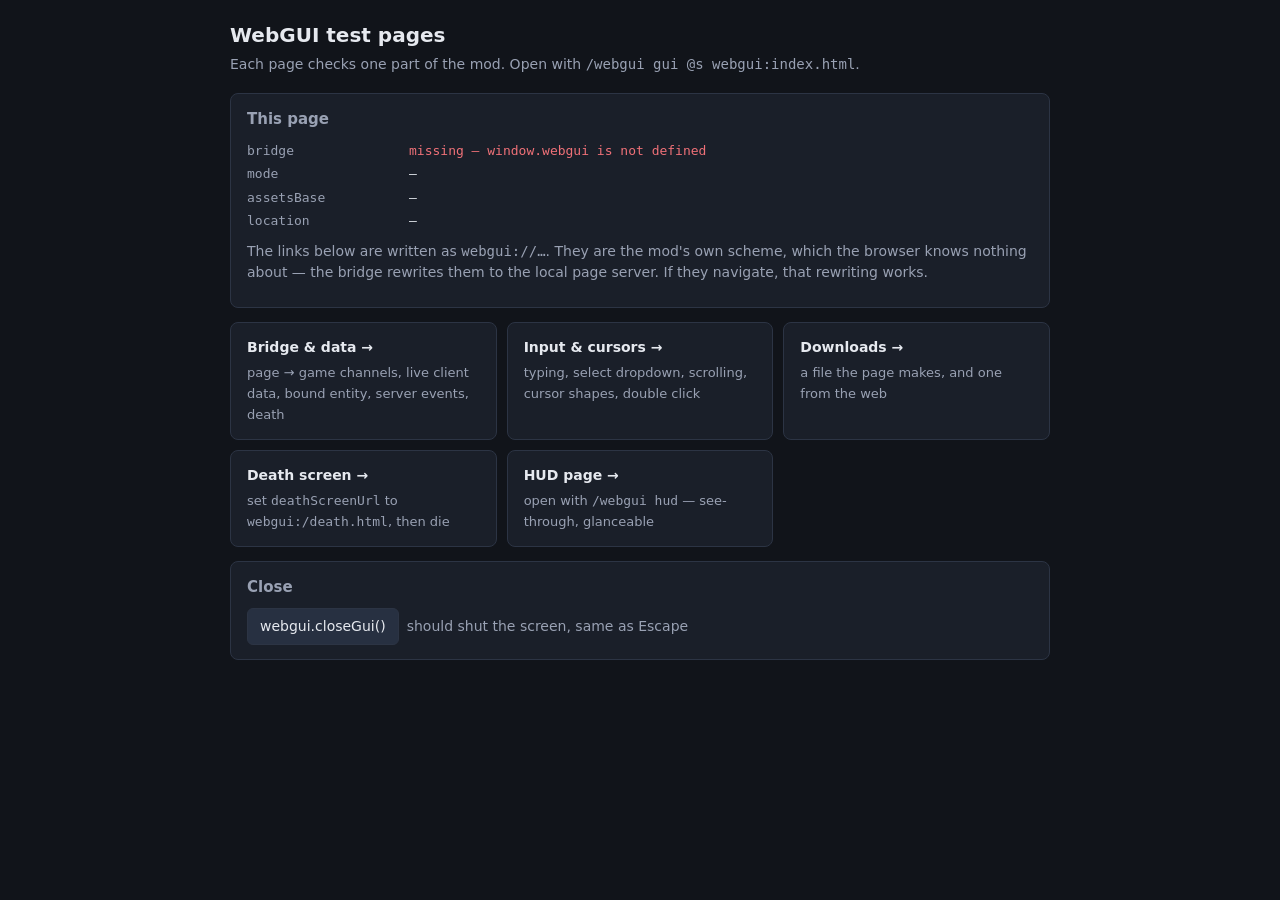
==== dev/testpages/index.html @ 4cb47ab4 "test: страницы для ручной проверки Набор страниц под dev/testpages: мост, ввод и курсоры, загрузки, " ====
<!doctype html>
<html lang="en">
<head>
<meta charset="utf-8">
<title>WebGUI test pages</title>
<link rel="stylesheet" href="style.css">
</head>
<body>
<div class="wrap">
  <h1>WebGUI test pages</h1>
  <p class="sub">Each page checks one part of the mod. Open with
     <code>/webgui gui @s webgui:index.html</code>.</p>

  <div class="panel">
    <h2>This page</h2>
    <div class="kv">
      <div>bridge</div><div id="has-bridge">checking…</div>
      <div>mode</div><div id="mode">—</div>
      <div>assetsBase</div><div id="base">—</div>
      <div>location</div><div id="here">—</div>
    </div>
    <p class="dim" style="margin-top:10px">
      The links below are written as <code>webgui://…</code>. They are the mod's own scheme,
      which the browser knows nothing about — the bridge rewrites them to the local page
      server. If they navigate, that rewriting works.
    </p>
  </div>

  <div class="grid">
    <a class="card" href="webgui://bridge.html">
      <b>Bridge &amp; data →</b>
      <span>page → game channels, live client data, bound entity, server events, death</span>
    </a>
    <a class="card" href="webgui://input.html">
      <b>Input &amp; cursors →</b>
      <span>typing, select dropdown, scrolling, cursor shapes, double click</span>
    </a>
    <a class="card" href="webgui://download.html">
      <b>Downloads →</b>
      <span>a file the page makes, and one from the web</span>
    </a>
    <a class="card" href="webgui://death.html">
      <b>Death screen &rarr;</b>
      <span>set <code>deathScreenUrl</code> to <code>webgui:/death.html</code>, then die</span>
    </a>
    <a class="card" href="webgui://hud.html">
      <b>HUD page →</b>
      <span>open with <code>/webgui hud</code> — see-through, glanceable</span>
    </a>
  </div>

  <div class="panel" style="margin-top:14px">
    <h2>Close</h2>
    <div class="row">
      <button id="close">webgui.closeGui()</button>
      <span class="dim">should shut the screen, same as Escape</span>
    </div>
  </div>
</div>

<script>
(function () {
  var g = window.webgui;
  var has = document.getElementById('has-bridge');
  if (!g) {
    has.textContent = 'missing — window.webgui is not defined';
    has.className = 'bad';
    return;
  }
  has.textContent = 'present';
  has.className = 'ok';
  document.getElementById('mode').textContent = g.isHud ? 'HUD overlay' : 'full screen';
  document.getElementById('base').textContent = g.assetsBase || '(none — server ships no pages)';
  document.getElementById('here').textContent = location.href;
  if (g.isHud) { document.documentElement.classList.add('hud'); document.body.classList.add('hud'); };

  document.getElementById('close').addEventListener('click', function () {
    g.closeGui();
  });
})();
</script>
</body>
</html>
---- dev/testpages/style.css ----
:root {
  --bg: #11141a;
  --panel: #1a1f29;
  --line: #2c3444;
  --text: #e6e9ef;
  --dim: #99a1b3;
  --ok: #68d391;
  --warn: #f6c177;
  --bad: #f07178;
  --link: #7aa2f7;
}

* { box-sizing: border-box; }

html, body {
  margin: 0;
  min-height: 100%;
  background: var(--bg);
  color: var(--text);
  font: 14px/1.5 system-ui, -apple-system, "Segoe UI", sans-serif;
}

/* The HUD is drawn over the world, so it must not paint a background of its own.
   Both elements, not just body: a background on html paints the canvas all the same,
   and a page that sets one covers the game. This is the usual first mistake. */
html.hud, body.hud { background: transparent; }
body.hud .wrap { max-width: none; padding: 10px; }
body.hud .panel { background: rgba(17, 20, 26, .78); }

.wrap { max-width: 860px; margin: 0 auto; padding: 20px; }

h1 { font-size: 20px; margin: 0 0 4px; }
h2 { font-size: 15px; margin: 0 0 10px; color: var(--dim); font-weight: 600; }
p  { margin: 0 0 10px; }

.sub { color: var(--dim); margin-bottom: 18px; }

.panel {
  background: var(--panel);
  border: 1px solid var(--line);
  border-radius: 8px;
  padding: 14px 16px;
  margin-bottom: 14px;
}

.row { display: flex; flex-wrap: wrap; gap: 8px; align-items: center; }

button {
  font: inherit;
  color: var(--text);
  background: #273041;
  border: 1px solid var(--line);
  border-radius: 6px;
  padding: 7px 12px;
  cursor: pointer;
}
button:hover { background: #313c51; }
button:active { background: #202836; }

input[type="text"], input[type="password"], textarea, select {
  font: inherit;
  color: var(--text);
  background: #0e1218;
  border: 1px solid var(--line);
  border-radius: 6px;
  padding: 7px 10px;
}
textarea { width: 100%; min-height: 70px; resize: vertical; }

a { color: var(--link); }

.grid { display: grid; grid-template-columns: repeat(auto-fit, minmax(230px, 1fr)); gap: 10px; }

.card {
  display: block;
  background: var(--panel);
  border: 1px solid var(--line);
  border-radius: 8px;
  padding: 14px 16px;
  text-decoration: none;
  color: var(--text);
}
.card:hover { border-color: var(--link); }
.card b { display: block; margin-bottom: 4px; }
.card span { color: var(--dim); font-size: 13px; }

.kv { display: grid; grid-template-columns: 150px 1fr; gap: 4px 12px; font-family: ui-monospace, Consolas, monospace; font-size: 13px; }
.kv div:nth-child(odd) { color: var(--dim); }

.log {
  font-family: ui-monospace, Consolas, monospace;
  font-size: 12px;
  background: #0e1218;
  border: 1px solid var(--line);
  border-radius: 6px;
  padding: 10px;
  height: 150px;
  overflow: auto;
  white-space: pre-wrap;
}

.ok  { color: var(--ok); }
.bad { color: var(--bad); }
.dim { color: var(--dim); }

.tall { height: 1400px; background: linear-gradient(#1a1f29, #11141a 40%, #1a1f29); border-radius: 6px; padding: 12px; }
.ruler { color: var(--dim); font-family: ui-monospace, Consolas, monospace; font-size: 12px; }

.cursors { display: grid; grid-template-columns: repeat(auto-fit, minmax(130px, 1fr)); gap: 8px; }
.cursors div {
  border: 1px dashed var(--line);
  border-radius: 6px;
  padding: 14px 8px;
  text-align: center;
  font-family: ui-monospace, Consolas, monospace;
  font-size: 12px;
  color: var(--dim);
}
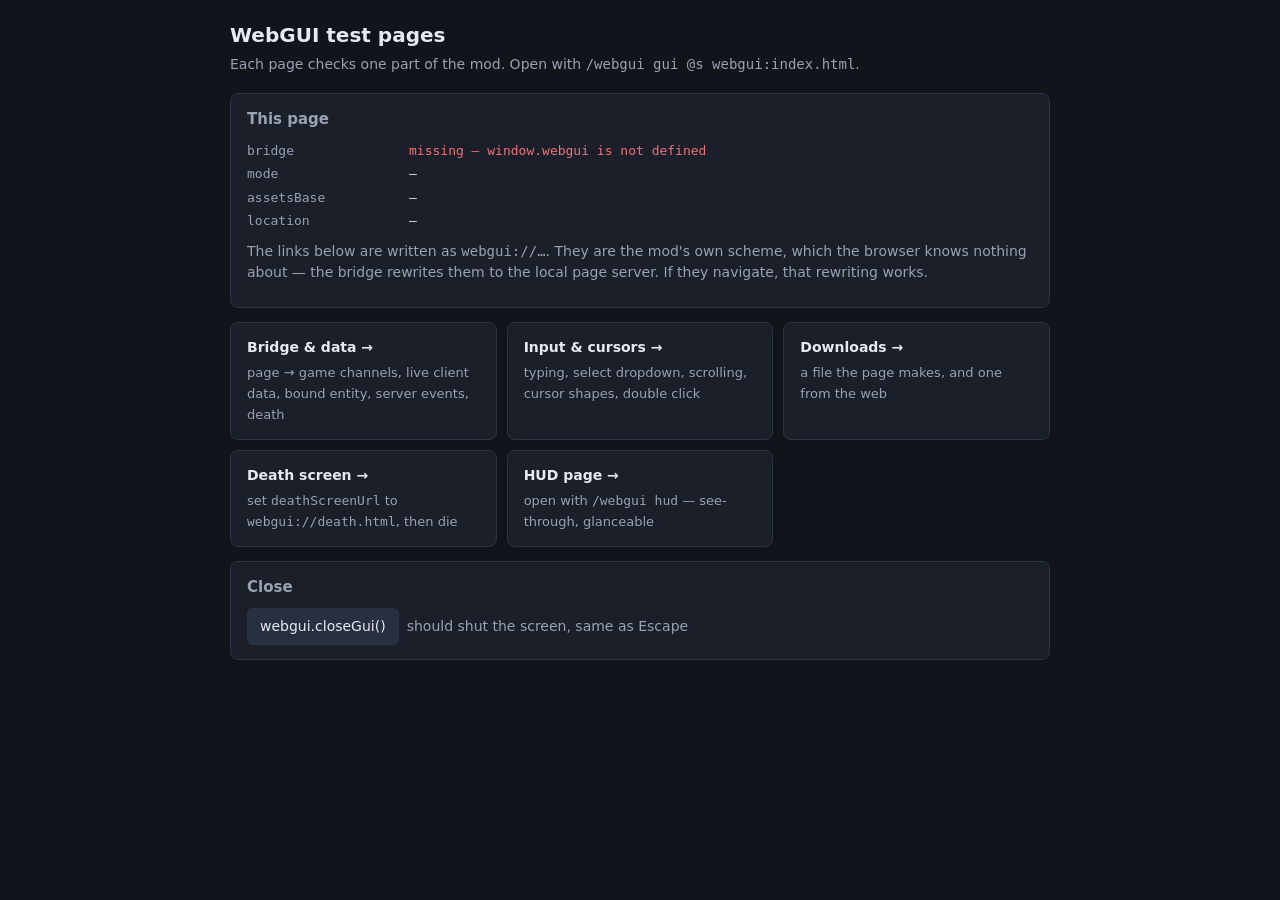
==== commit 683cbe1b: "feat(url): принимать только webgui://, http(s):// и ws(s):// Резолвер возвращал нетронутым всё, что " ====
--- a/dev/testpages/index.html
+++ b/dev/testpages/index.html
@@ -41,7 +41,7 @@
     </a>
     <a class="card" href="webgui://death.html">
       <b>Death screen &rarr;</b>
-      <span>set <code>deathScreenUrl</code> to <code>webgui:/death.html</code>, then die</span>
+      <span>set <code>deathScreenUrl</code> to <code>webgui://death.html</code>, then die</span>
     </a>
     <a class="card" href="webgui://hud.html">
       <b>HUD page →</b>
